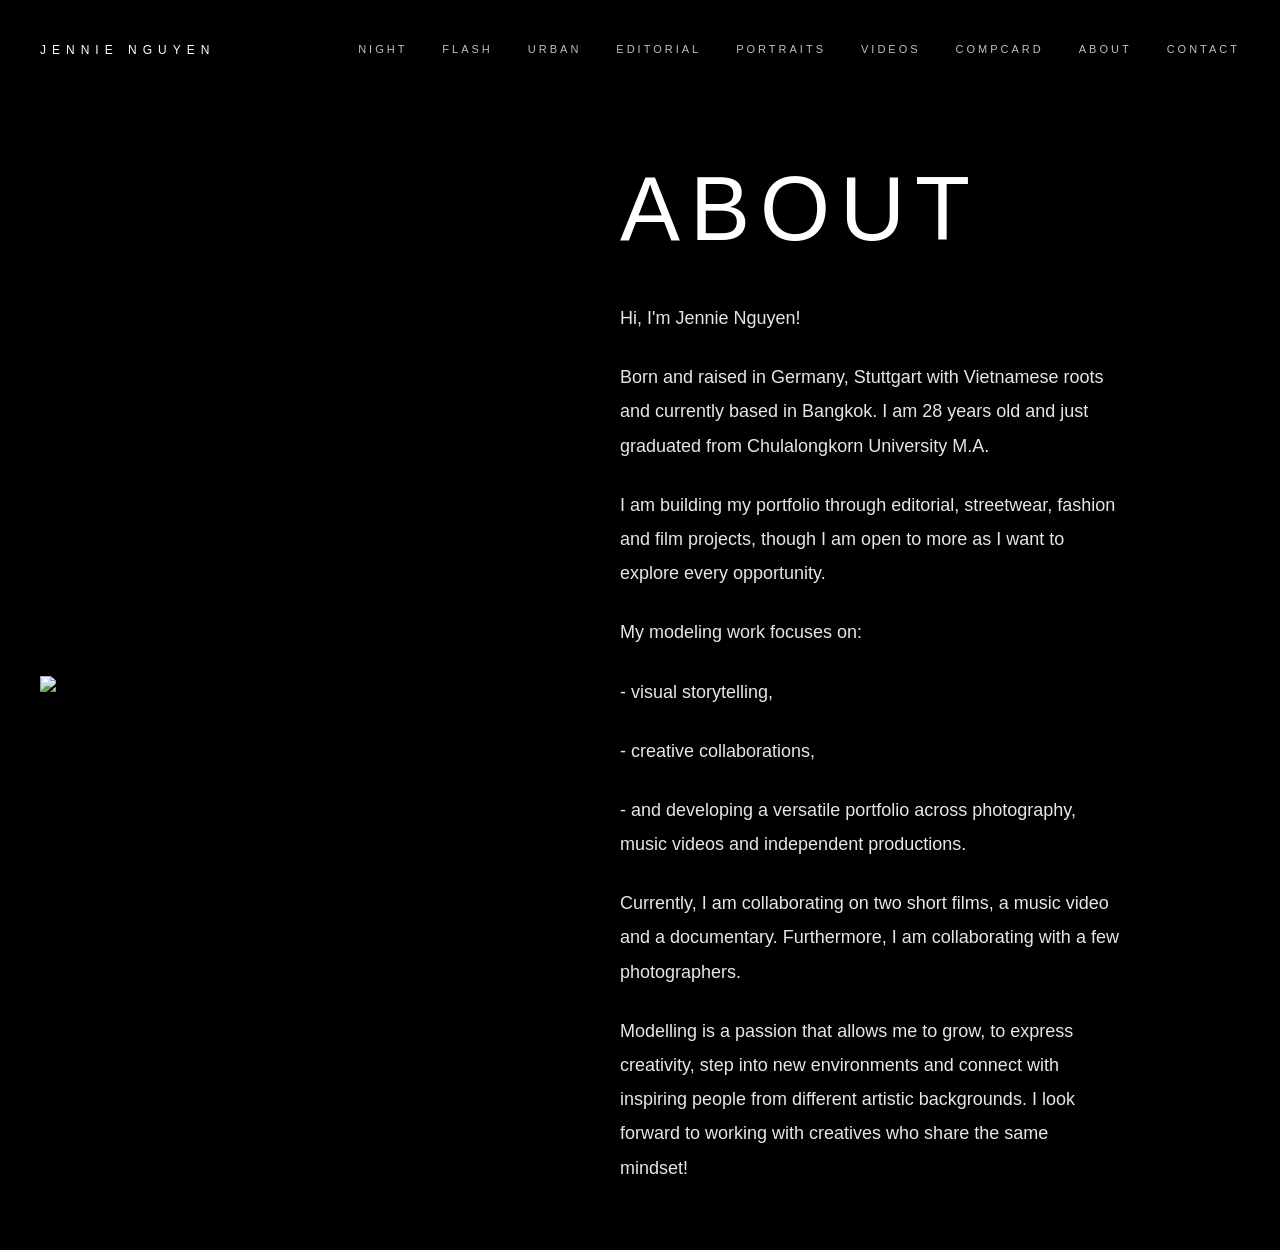
==== about.html @ f76a3b1f "Add files via upload" ====
<!DOCTYPE html>

<html lang="en">

<head>

<meta charset="UTF-8">

<meta name="viewport"
content="width=device-width, initial-scale=1.0">

<title>About | Jennie Nguyen</title>

<link rel="stylesheet"
href="about.css">

</head>

<body>

<header>

<div class="logo">

<a href="index.html">

JENNIE NGUYEN

</a>

</div>

<nav>

<a href="night.html">Night</a>
<a href="flash.html">Flash</a>
<a href="urban.html">Urban</a>
<a href="editorial.html">Editorial</a>
<a href="portraits.html">Portraits</a>
<a href="videos.html">Videos</a>
<a href="compcard.html">Compcard</a>
<a href="about.html">About</a>
<a href="contact.html">Contact</a>

</nav>

</header>


<section class="about">

<div class="about-image">

<img src="images/about.jpeg">

</div>


<div class="about-text">

<h1>ABOUT</h1>

<p>

Hi, I'm Jennie Nguyen!

</p>

<p>

Born and raised in Germany, Stuttgart with Vietnamese roots and currently based in Bangkok. I am 28 years old and just graduated from Chulalongkorn University M.A.

</p>

<p>

I am building my portfolio through editorial, streetwear,
fashion and film projects, though I am open to more as I want to explore every opportunity.

</p>

<p>

My modeling work focuses on: 

</p>

<p>

- visual storytelling,

</p>

<p>

- creative collaborations, 

</p>

<p>

- and developing a versatile portfolio across photography, music videos and independent productions.

</p>

<p>

Currently, I am collaborating on two short films, a music video and a documentary. Furthermore, I am collaborating with a few photographers. 

</p>

<p>

Modelling is a passion that allows me to grow, to express creativity, step into new environments and connect with inspiring people from different artistic backgrounds. I look forward to working with creatives who share the same mindset!</p>

</div>

</section>


</body>

</html>
---- about.css ----
*{

margin:0;
padding:0;
box-sizing:border-box;

}

body{

background:black;

color:white;

font-family:Arial,sans-serif;

padding:40px;

}



header{

display:flex;

justify-content:space-between;

align-items:center;

margin-bottom:100px;

}



.logo a{

text-decoration:none;

color:white;

font-size:12px;

letter-spacing:6px;

font-weight:300;

}



nav{

display:flex;

gap:35px;

}



nav a{

text-decoration:none;

color:white;

font-size:11px;

letter-spacing:3px;

text-transform:uppercase;

opacity:.75;

}



.about{

display:flex;

align-items:center;

gap:80px;

max-width:1300px;

margin:auto;

}



.about-image img{

width:500px;

display:block;

}



.about-text{

max-width:500px;

}



.about-text h1{

font-size:90px;

font-weight:300;

letter-spacing:10px;

margin-bottom:40px;

}



.about-text p{

font-size:18px;

line-height:1.9;

margin-bottom:25px;

opacity:.9;

}
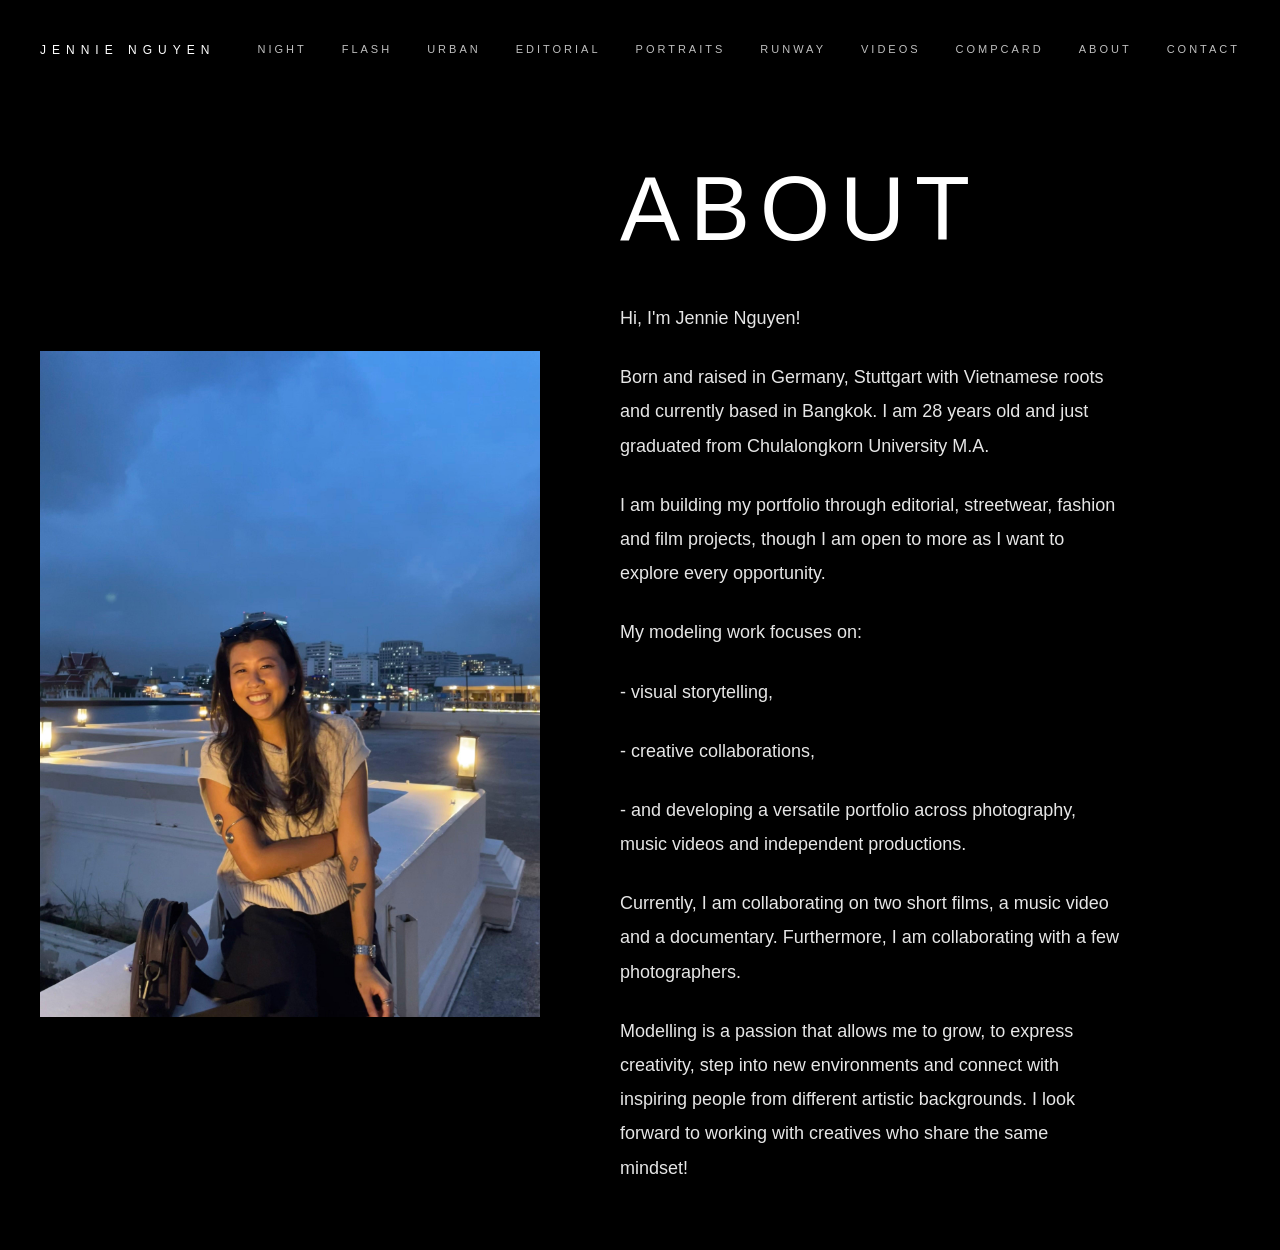
==== commit c015cd63: "Update about.html" ====
--- a/about.html
+++ b/about.html
@@ -37,6 +37,7 @@
 <a href="urban.html">Urban</a>
 <a href="editorial.html">Editorial</a>
 <a href="portraits.html">Portraits</a>
+<a href="runway.html">Runway</a>
 <a href="videos.html">Videos</a>
 <a href="compcard.html">Compcard</a>
 <a href="about.html">About</a>
@@ -51,7 +52,7 @@
 
 <div class="about-image">
 
-<img src="images/about.jpeg">
+<img src="about.jpeg">
 
 </div>
 
@@ -120,4 +121,4 @@
 
 </body>
 
-</html>+</html>
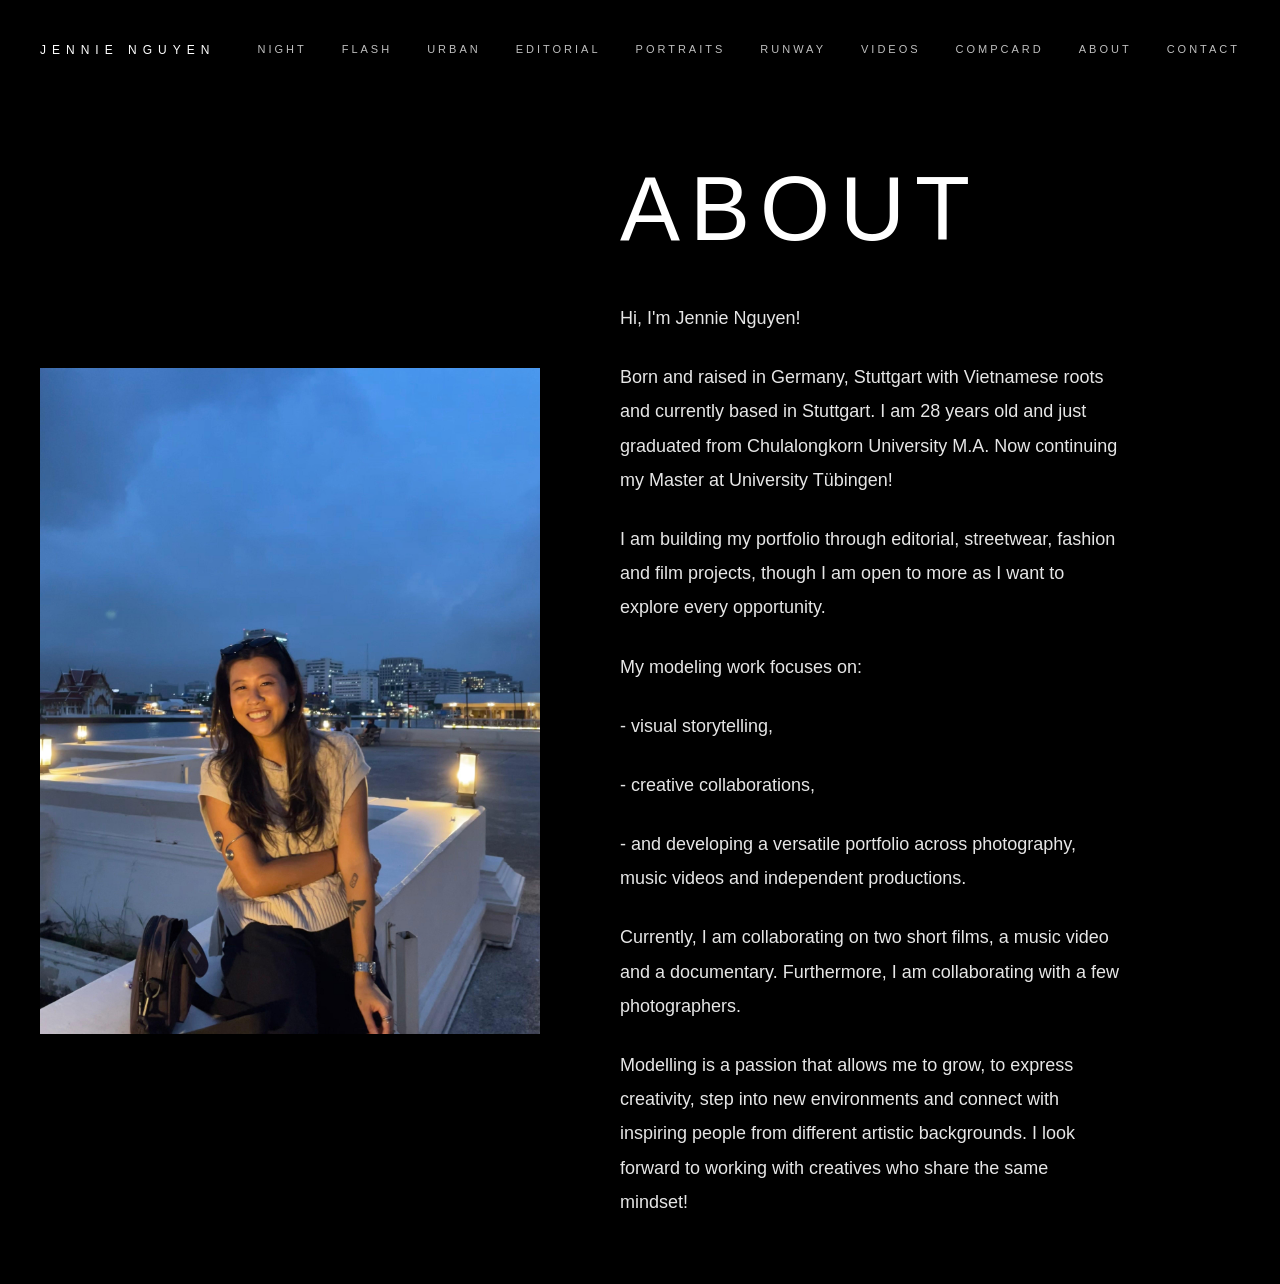
==== commit a9b99be2: "Update about.html" ====
--- a/about.html
+++ b/about.html
@@ -69,7 +69,7 @@
 
 <p>
 
-Born and raised in Germany, Stuttgart with Vietnamese roots and currently based in Bangkok. I am 28 years old and just graduated from Chulalongkorn University M.A.
+Born and raised in Germany, Stuttgart with Vietnamese roots and currently based in Stuttgart. I am 28 years old and just graduated from Chulalongkorn University M.A. Now continuing my Master at University Tübingen!
 
 </p>
 
